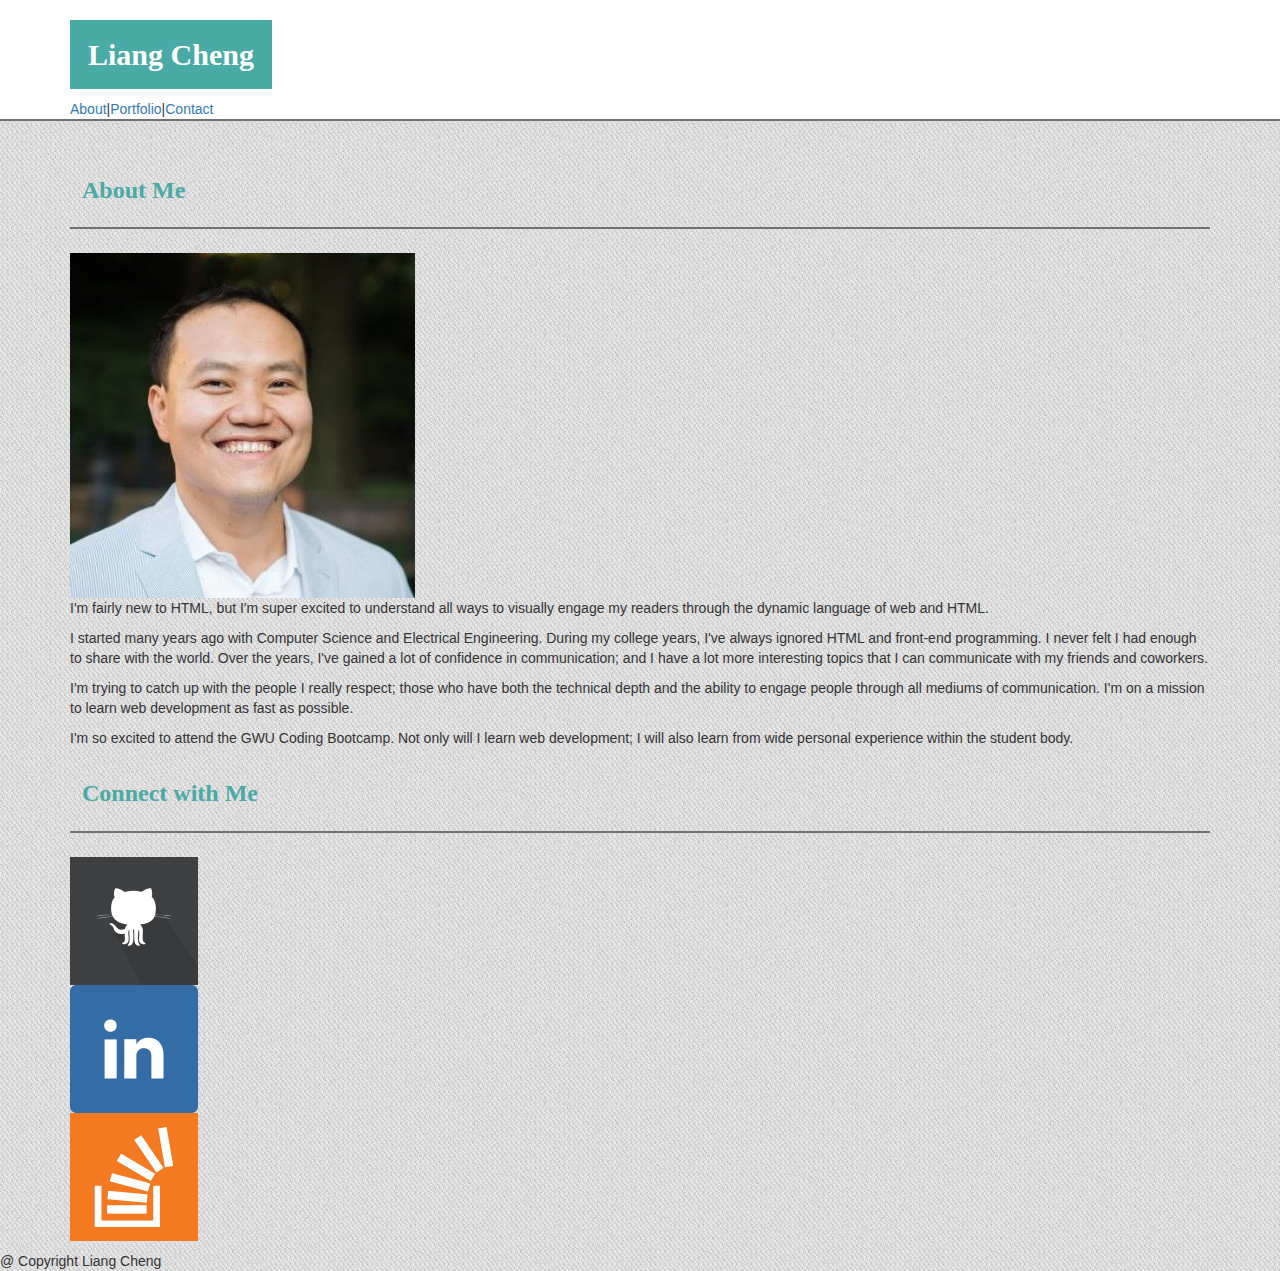
==== index.html @ 2154dbe4 "clean up from hw1" ====
<!-- STUDENTS: Head to float.css for your assignment -->
<!DOCTYPE html>
<html lang="en-us">
  <head>
    <meta charset="UTF-8">
    <title>Liang Cheng Basic Portfolio</title>
    <link rel="stylesheet" type="text/css" href="css/reset.css">
    <link rel="stylesheet" type="text/css" href="https://maxcdn.bootstrapcdn.com/bootstrap/3.3.7/css/bootstrap.min.css">
    <link rel="stylesheet" type="text/css" href="css/style.css">
  </head>
  <body>
    <header>
      <div class="container">
        <h1>
        <strong>Liang Cheng</strong>
        </h1>
        <div id="navLinks">
          <nav>
            <a href="#">About</a>|<a href="portfolio.html">Portfolio</a>|<a href="contact.html">Contact</a>
          </nav>
        </div>
      </div>
    </header>
    <div class="container">
      <div id="about-me-section">
        <div id="about-me-description">
          <h2 id="about-me">
          About Me
          </h2>
          <img src="images/profile.jpg" alt="Liang Cheng">
          <p>
            I'm fairly new to HTML, but I'm super excited to understand all ways to visually engage my readers through the dynamic language of web and HTML.
          </p>
          <p>
            I started many years ago with Computer Science and Electrical Engineering.  During my college years, I've always ignored HTML and front-end programming. I never felt I had enough to share with the world.  Over the years, I've gained a lot of confidence in communication; and I have a lot more interesting topics that I can communicate with my friends and coworkers.
          </p>
          <p>
            I'm trying to catch up with the people I really respect; those who have both the technical depth and the ability to engage people through all mediums of communication.  I'm on a mission to learn web development as fast as possible.
          </p>
          <p>
            I'm so excited to attend the GWU Coding Bootcamp.  Not only will I learn web development; I will also learn from wide personal experience within the student body.
          </p>
        </div> <!-- end about-me-description -->
          
        <div id="connect-with-me">
          <div id="connect-with-me-top">
            <h2>
            <strong>Connect with Me</strong>
            </h2>
          </div>
            <ul>
              <li><a href="https://github.com/lcheng6" target="_blank"><img src="images/github.png" alt="Matt Martin's GitHub Profile"></a></li>
              <li><a href="https://www.linkedin.com/in/liang-cheng-2039b81" target="_blank"><img src="images/linkedin.png" alt="Matt Martin's LinkedIn Profile"></a></li>
              <li><a href="http://stackoverflow.com/users/4017961/liang-cheng" target="_blank"><img src="images/stackOverflow.png" alt="Stack Overflow"></a></li>
            </ul>
        </div>
      </div> <!-- end mid-section -->
    </div>
    <div class="footer">
      <footer>
        @ Copyright Liang Cheng
      </footer>
  </div>
  <script src="https://maxcdn.bootstrapcdn.com/bootstrap/3.3.7/js/bootstrap.min.js" integrity="sha384-Tc5IQib027qvyjSMfHjOMaLkfuWVxZxUPnCJA7l2mCWNIpG9mGCD8wGNIcPD7Txa" crossorigin="anonymous"></script>
</body>
</html>
---- css/style.css ----
* {
	-webkit-box-sizing: border-box;
	-moz-box-sizing: border-box;
	box-sizing: border-box;
	-webkit-transition: 0.2s;
    transition: 0.2s;
}

body {
	background-image: url("../images/cheap_diagonal_fabric.png");
}
header {
	background-color: white;
    background-color: #FFFFFF;
    border-color: #CCCCCC;
    border-bottom:2px solid #727171;
    margin-bottom: 24px;
}

h1,h2,h3,h4,h5,h6 {
	font-family: 'Georgia', Times, Times New Roman, serif;
	font-size: 24px;
	font-weight: 700;
	line-height: auto;
	color: #4aaaa5;
}

h1 {
	font-size: 30px;
	background-color: #4aaaa5;
	color: #FFF;
	padding: 18px;
	display: inline-block;
}

h2 {
	border-bottom:2px solid #727171;
	padding: 12px 12px 24px 12px;
	margin-bottom: 24px;
}
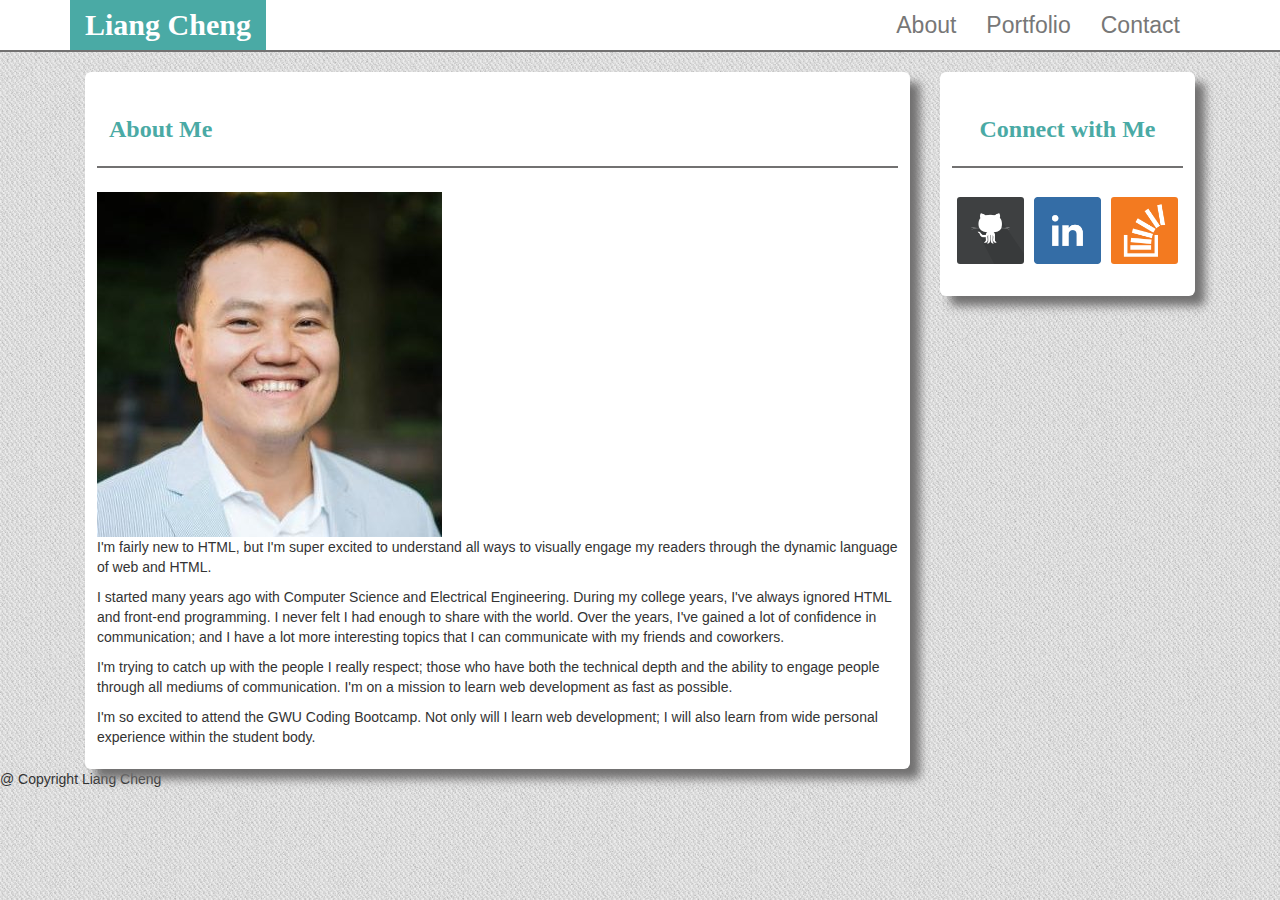
==== commit 68ea9faa: "good enough, need to correct footer" ====
--- a/index.html
+++ b/index.html
@@ -3,64 +3,88 @@
 <html lang="en-us">
   <head>
     <meta charset="UTF-8">
+    <meta name="viewport" content="width=device-width, initial-scale=1">
     <title>Liang Cheng Basic Portfolio</title>
     <link rel="stylesheet" type="text/css" href="css/reset.css">
     <link rel="stylesheet" type="text/css" href="https://maxcdn.bootstrapcdn.com/bootstrap/3.3.7/css/bootstrap.min.css">
     <link rel="stylesheet" type="text/css" href="css/style.css">
   </head>
   <body>
-    <header>
-      <div class="container">
-        <h1>
-        <strong>Liang Cheng</strong>
-        </h1>
-        <div id="navLinks">
-          <nav>
-            <a href="#">About</a>|<a href="portfolio.html">Portfolio</a>|<a href="contact.html">Contact</a>
-          </nav>
-        </div>
+    <div id="navheaderstripe">
+      <div id="navheader" class="container"> <!--begin id=navheader-->
+      <nav class="navbar navbar-default">
+        <div class="container-fluid">
+          <!-- Brand and toggle get grouped for better mobile display -->
+          <div class="navbar-header">
+            <button type="button" class="navbar-toggle collapsed" data-toggle="collapse" data-target="#bs-example-navbar-collapse-1" aria-expanded="false">
+            <span class="sr-only">Toggle navigation</span>
+            <span class="icon-bar"></span>
+            <span class="icon-bar"></span>
+            <span class="icon-bar"></span>
+            </button>
+            <a class="navbar-brand" href="#"><strong>Liang Cheng</strong></a>
+          </div>
+          <!-- Collect the nav links, forms, and other content for toggling -->
+          <div class="collapse navbar-collapse" id="bs-example-navbar-collapse-1">
+            
+            <ul class="nav navbar-nav navbar-right">
+              <li><a href="#">About</a></li> <!-- TODO: add divider -->
+              <li><a href="portfolio.html">Portfolio</a></li><!-- TODO: add divider https://github.com/twbs/bootstrap/issues/9501-->
+              <li><a href="contact.html">Contact</a></li> <!-- TODO: add divider -->
+            </ul>
+            </div><!-- /.navbar-collapse -->
+          </div><!-- /.container-fluid -->
+        </div> <!--end id=navheader-->
+    </nav>
+  </div>
+  <div id="midsection" class="container"> <!--begin midsection"-->
+  <div id="about-me" class="col-md-9">
+    <div id="about-me-description">
+      <h2 id="about-me">
+      About Me
+      </h2>
+      <img src="images/profile.jpg" alt="Liang Cheng">
+      <p>
+        I'm fairly new to HTML, but I'm super excited to understand all ways to visually engage my readers through the dynamic language of web and HTML.
+      </p>
+      <p>
+        I started many years ago with Computer Science and Electrical Engineering.  During my college years, I've always ignored HTML and front-end programming. I never felt I had enough to share with the world.  Over the years, I've gained a lot of confidence in communication; and I have a lot more interesting topics that I can communicate with my friends and coworkers.
+      </p>
+      <p>
+        I'm trying to catch up with the people I really respect; those who have both the technical depth and the ability to engage people through all mediums of communication.  I'm on a mission to learn web development as fast as possible.
+      </p>
+      <p>
+        I'm so excited to attend the GWU Coding Bootcamp.  Not only will I learn web development; I will also learn from wide personal experience within the student body.
+      </p>
+      </div> <!-- end about-me-description -->
+      <!-- <div id="midsectionfiller" class="col-md-1"> -->
+      <!-- </div> -->
       </div>
-    </header>
-    <div class="container">
-      <div id="about-me-section">
-        <div id="about-me-description">
-          <h2 id="about-me">
-          About Me
+      <div id="connect-with-me-container" class="col-md-3">
+        <div id="connect-with-me">
+          <h2>
+            <strong>Connect with Me</strong>
           </h2>
-          <img src="images/profile.jpg" alt="Liang Cheng">
-          <p>
-            I'm fairly new to HTML, but I'm super excited to understand all ways to visually engage my readers through the dynamic language of web and HTML.
-          </p>
-          <p>
-            I started many years ago with Computer Science and Electrical Engineering.  During my college years, I've always ignored HTML and front-end programming. I never felt I had enough to share with the world.  Over the years, I've gained a lot of confidence in communication; and I have a lot more interesting topics that I can communicate with my friends and coworkers.
-          </p>
-          <p>
-            I'm trying to catch up with the people I really respect; those who have both the technical depth and the ability to engage people through all mediums of communication.  I'm on a mission to learn web development as fast as possible.
-          </p>
-          <p>
-            I'm so excited to attend the GWU Coding Bootcamp.  Not only will I learn web development; I will also learn from wide personal experience within the student body.
-          </p>
-        </div> <!-- end about-me-description -->
-          
-        <div id="connect-with-me">
-          <div id="connect-with-me-top">
-            <h2>
-            <strong>Connect with Me</strong>
-            </h2>
+          <ul>
+            <div class="col-md-4 contact-me-icon">
+              <li><a href="https://github.com/lcheng6" target="_blank"><img src="images/github.png" alt="Matt Martin's GitHub Profile"></a></li>
+            </div>
+            <div class="col-md-4 contact-me-icon">
+            <li><a href="https://www.linkedin.com/in/liang-cheng-2039b81" target="_blank"><img src="images/linkedin.png" alt="Matt Martin's LinkedIn Profile"></a></li>
+            </div>
+            <div class="col-md-4 contact-me-icon">
+            <li><a href="http://stackoverflow.com/users/4017961/liang-cheng" target="_blank"><img src="images/stackOverflow.png" alt="Stack Overflow"></a></li>
+            </div>
+          </ul>
           </div>
-            <ul>
-              <li><a href="https://github.com/lcheng6" target="_blank"><img src="images/github.png" alt="Matt Martin's GitHub Profile"></a></li>
-              <li><a href="https://www.linkedin.com/in/liang-cheng-2039b81" target="_blank"><img src="images/linkedin.png" alt="Matt Martin's LinkedIn Profile"></a></li>
-              <li><a href="http://stackoverflow.com/users/4017961/liang-cheng" target="_blank"><img src="images/stackOverflow.png" alt="Stack Overflow"></a></li>
-            </ul>
-        </div>
+        </div> <!-- end connect-with-me -->
       </div> <!-- end mid-section -->
-    </div>
+    </div> <!--end id=midsection-->
     <div class="footer">
       <footer>
         @ Copyright Liang Cheng
       </footer>
-  </div>
-  <script src="https://maxcdn.bootstrapcdn.com/bootstrap/3.3.7/js/bootstrap.min.js" integrity="sha384-Tc5IQib027qvyjSMfHjOMaLkfuWVxZxUPnCJA7l2mCWNIpG9mGCD8wGNIcPD7Txa" crossorigin="anonymous"></script>
-</body>
+    </div>
+    <script src="https://maxcdn.bootstrapcdn.com/bootstrap/3.3.7/js/bootstrap.min.js" integrity="sha384-Tc5IQib027qvyjSMfHjOMaLkfuWVxZxUPnCJA7l2mCWNIpG9mGCD8wGNIcPD7Txa" crossorigin="anonymous"></script>
+  </body>
 </html>--- a/css/style.css
+++ b/css/style.css
@@ -8,13 +8,6 @@
 
 body {
 	background-image: url("../images/cheap_diagonal_fabric.png");
-}
-header {
-	background-color: white;
-    background-color: #FFFFFF;
-    border-color: #CCCCCC;
-    border-bottom:2px solid #727171;
-    margin-bottom: 24px;
 }
 
 h1,h2,h3,h4,h5,h6 {
@@ -38,3 +31,65 @@
 	padding: 12px 12px 24px 12px;
 	margin-bottom: 24px;
 }
+#navheaderstripe {
+	background-color:white;
+	border-color: #CCCCCC;
+    border-bottom:2px solid #727171;
+}
+#navheader {
+	background-color:white;
+}
+.navbar {
+	background-color:white;
+	border-width:0px;
+	margin-bottom:0px;
+}
+.navbar-nav {
+	font-size:23px;
+}
+.navbar-nav > li > a:hover {
+	color:green;
+}
+.navbar-brand {
+	font-size:30px;
+	background-color: #4aaaa5;
+
+}
+.navbar-brand strong{
+	color:white;
+	font-family: 'Georgia', Times, Times New Roman, serif;
+}
+
+.navbar-brand strong:hover{
+	color:#4aaaa5;
+	font-family: 'Georgia', Times, Times New Roman, serif;
+}
+
+
+#midsection {
+	margin-top:20px;
+}
+#connect-with-me, #about-me-description{
+	box-shadow: 10px 10px 10px #727171;
+	border-radius:6px;
+	padding:12px;
+	background-color:white;
+	margin: 0px;
+}
+#connect-with-me ul {
+	display:inline-block;
+}
+
+#connect-with-me h2 {
+	text-align:center;
+	padding-left:0px;
+	padding-right:0px;
+}
+.contact-me-icon img{
+	max-width: 100%;
+	border-radius: 3px
+}
+.contact-me-icon {
+	padding:5px;
+}
+
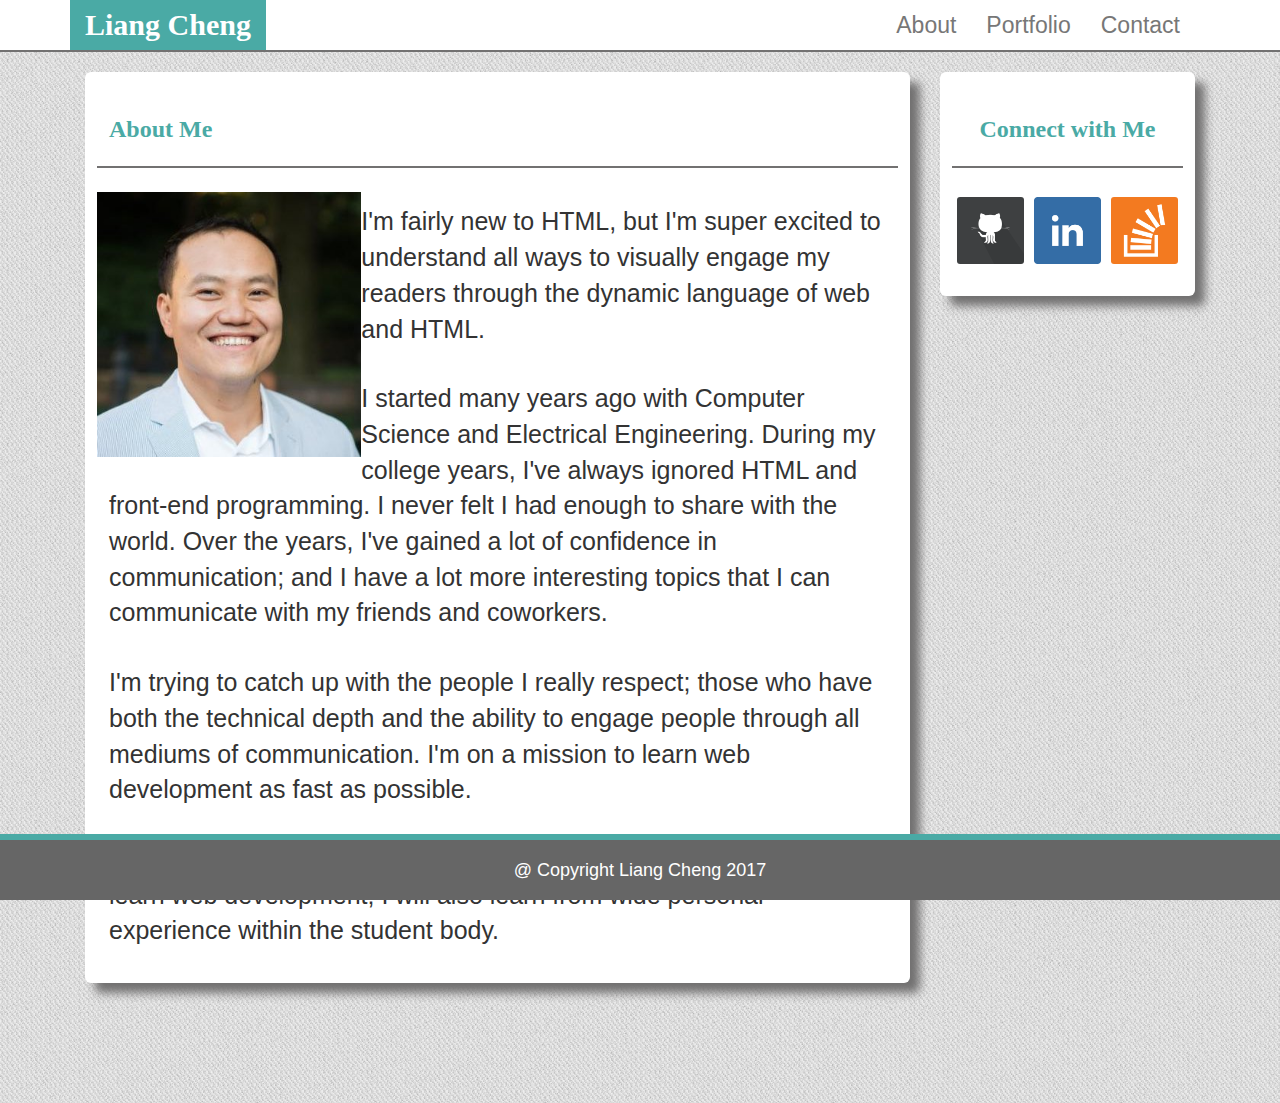
==== commit 3067f1bf: "Update of index.html footer" ====
--- a/index.html
+++ b/index.html
@@ -80,11 +80,12 @@
         </div> <!-- end connect-with-me -->
       </div> <!-- end mid-section -->
     </div> <!--end id=midsection-->
-    <div class="footer">
-      <footer>
-        @ Copyright Liang Cheng
-      </footer>
-    </div>
+    <footer id="copyright-footer" class="navbar navbar-fixed-bottom">
+      <div class="container">
+        <p class="text-muted">@ Copyright Liang Cheng 2017</p>
+      </div>
+    </footer>
+    <script src="https://ajax.googleapis.com/ajax/libs/jquery/1.12.4/jquery.min.js"></script>
     <script src="https://maxcdn.bootstrapcdn.com/bootstrap/3.3.7/js/bootstrap.min.js" integrity="sha384-Tc5IQib027qvyjSMfHjOMaLkfuWVxZxUPnCJA7l2mCWNIpG9mGCD8wGNIcPD7Txa" crossorigin="anonymous"></script>
   </body>
 </html>--- a/css/style.css
+++ b/css/style.css
@@ -68,6 +68,7 @@
 
 #midsection {
 	margin-top:20px;
+	margin-bottom:120px;
 }
 #connect-with-me, #about-me-description{
 	box-shadow: 10px 10px 10px #727171;
@@ -85,6 +86,17 @@
 	padding-left:0px;
 	padding-right:0px;
 }
+
+#about-me img {
+	width:33%;
+	clear:both;
+	float:left;
+}
+
+#about-me p {
+	padding:12px;
+	font-size:25px;
+}
 .contact-me-icon img{
 	max-width: 100%;
 	border-radius: 3px
@@ -92,4 +104,18 @@
 .contact-me-icon {
 	padding:5px;
 }
+#copyright-footer {
+	border-top: 6px solid #4aaaa5;
+	background-color:#666;
+	color:#fff;
+	clear:both;
+	text-align:center;
+	font-size:18px;
+	line-height: 60px
+}
+#copyright-footer > div > p {
+	margin-bottom:0px;
+	color:white;
+}
 
+
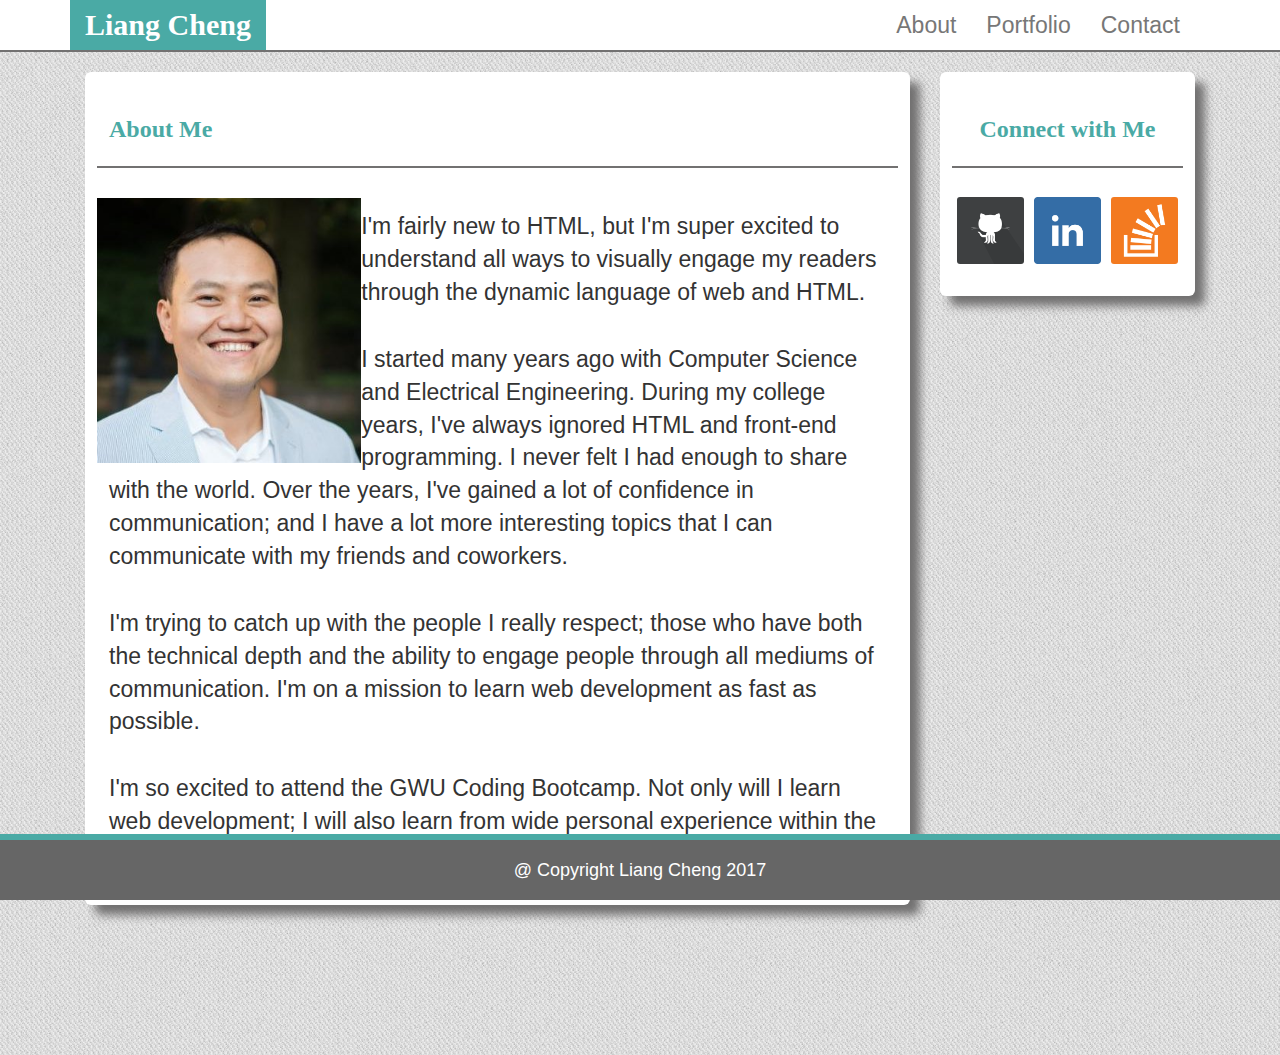
==== commit cd95fc4e: "portfolio and index are done" ====
--- a/index.html
+++ b/index.html
@@ -66,13 +66,13 @@
             <strong>Connect with Me</strong>
           </h2>
           <ul>
-            <div class="col-md-4 contact-me-icon">
+            <div class="col-md-4 col-xs-4 contact-me-icon">
               <li><a href="https://github.com/lcheng6" target="_blank"><img src="images/github.png" alt="Matt Martin's GitHub Profile"></a></li>
             </div>
-            <div class="col-md-4 contact-me-icon">
+            <div class="col-md-4 col-xs-4 contact-me-icon">
             <li><a href="https://www.linkedin.com/in/liang-cheng-2039b81" target="_blank"><img src="images/linkedin.png" alt="Matt Martin's LinkedIn Profile"></a></li>
             </div>
-            <div class="col-md-4 contact-me-icon">
+            <div class="col-md-4 col-xs-4 contact-me-icon">
             <li><a href="http://stackoverflow.com/users/4017961/liang-cheng" target="_blank"><img src="images/stackOverflow.png" alt="Stack Overflow"></a></li>
             </div>
           </ul>
--- a/css/style.css
+++ b/css/style.css
@@ -70,12 +70,13 @@
 	margin-top:20px;
 	margin-bottom:120px;
 }
-#connect-with-me, #about-me-description{
+#connect-with-me, #about-me-description, #portfolio-images{
 	box-shadow: 10px 10px 10px #727171;
 	border-radius:6px;
 	padding:12px;
 	background-color:white;
 	margin: 0px;
+	display:inline-block;
 }
 #connect-with-me ul {
 	display:inline-block;
@@ -93,10 +94,18 @@
 	float:left;
 }
 
+#about-me {
+	margin-bottom:30px;
+}
 #about-me p {
 	padding:12px;
-	font-size:25px;
+	font-size:23px;
 }
+.portfolio-single-image img {
+	max-width:100%;
+	border-radius:6px;
+}
+
 .contact-me-icon img{
 	max-width: 100%;
 	border-radius: 3px
@@ -118,4 +127,22 @@
 	color:white;
 }
 
+.portfolio-single-image {
+	margin-bottom: 20px;
+	position:relative;
+	display: table;
+}
 
+.portfolio-single-image figcaption{
+	color:white;
+	font:bold 24px;
+	background:rgb(0, 0, 0);
+	background:rgba(74,170, 165, 0.5);
+	position:absolute;
+	max-width:100%;
+	width:92.5%;
+	bottom:50px;
+	text-align:center;
+	line-height:50px;
+	display:block:;
+}